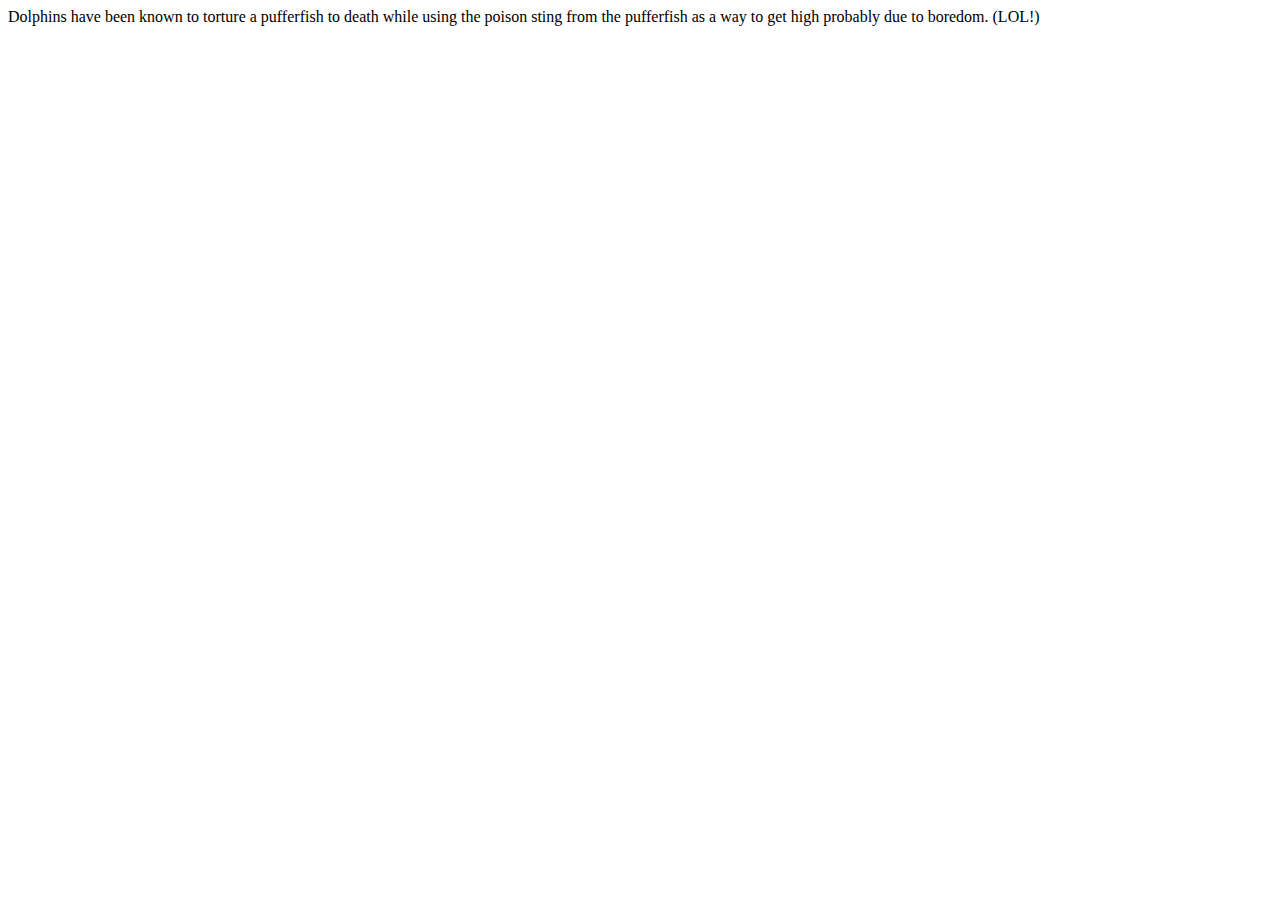
==== animals/dolphin.html @ 45cf8c51 "i forgot to do feature branch" ====
<!doctype html>
<html>
  <head>
    <title>Dolphin</title>
    <link rel="stylesheet" type="text/css" href="css/index.css">
</head>
    <body>
        <div>
            Dolphins have been known to torture a pufferfish to death while using the poison sting from the pufferfish as a way to get high probably due to boredom. (LOL!)
        </div>
    </body>
</html>
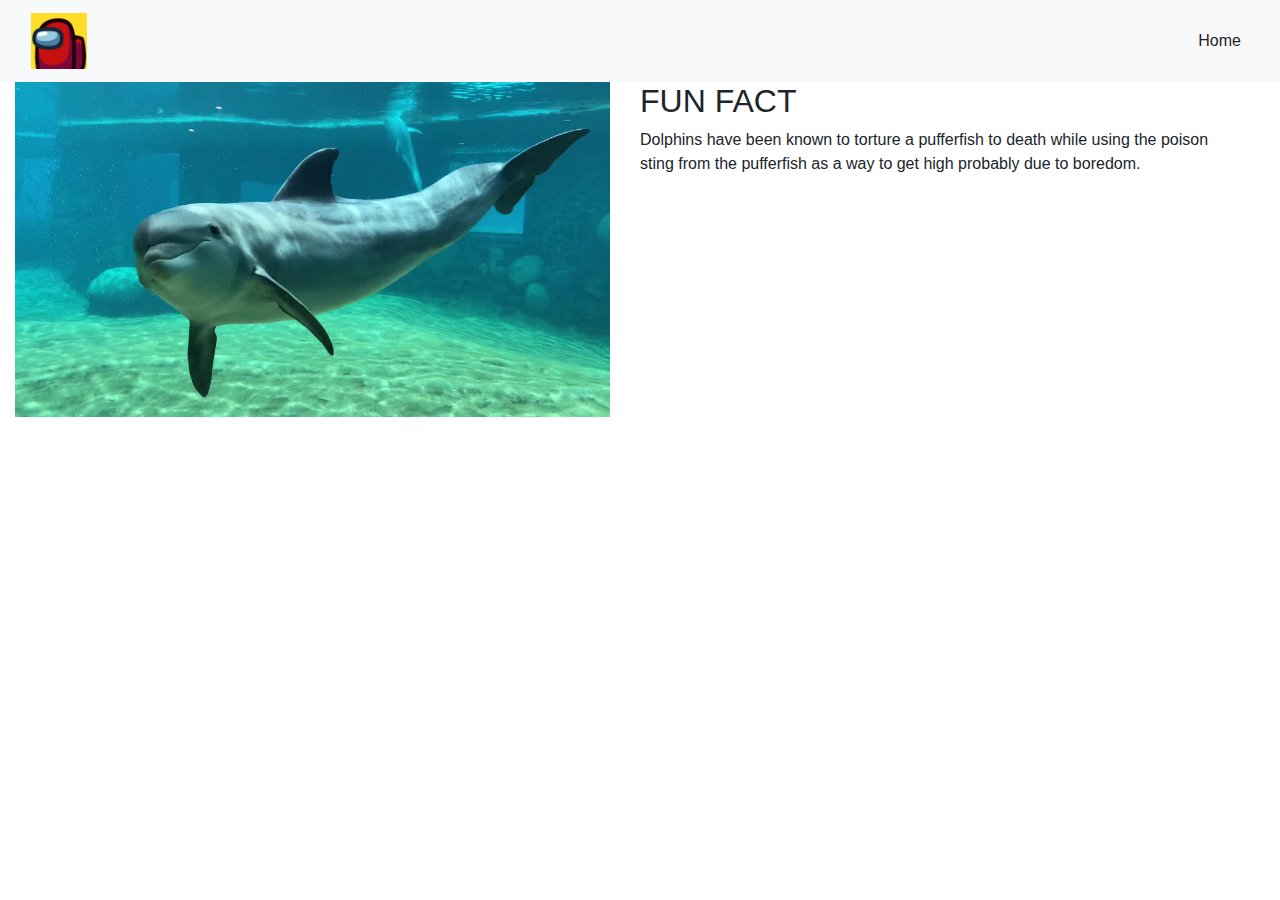
==== commit 3e8e890d: "we do a bit of bootstrap" ====
--- a/animals/dolphin.html
+++ b/animals/dolphin.html
@@ -1,12 +1,51 @@
 <!doctype html>
 <html>
   <head>
+          <!-- Required meta tags -->
+    <meta charset="UTF-8">
+    <meta name="viewport" content="width=device-width, initial-scale=1, shrink-to-fit=no">
+    <!-- Bootstrap CSS -->
+    <link rel="stylesheet" href="https://stackpath.bootstrapcdn.com/bootstrap/4.3.1/css/bootstrap.min.css" integrity="sha384-ggOyR0iXCbMQv3Xipma34MD+dH/1fQ784/j6cY/iJTQUOhcWr7x9JvoRxT2MZw1T" crossorigin="anonymous">
+    <link rel="stylesheet" type="text/css" href="css/index.css">
+    
+    <title>Zoo</title>
+    <!-- Optional JavaScript -->
+    <!-- jQuery first, then Popper.js, then Bootstrap JS -->
+    <script src="https://code.jquery.com/jquery-3.3.1.slim.min.js" integrity="sha384-q8i/X+965DzO0rT7abK41JStQIAqVgRVzpbzo5smXKp4YfRvH+8abtTE1Pi6jizo" crossorigin="anonymous"></script>
+    <script src="https://cdnjs.cloudflare.com/ajax/libs/popper.js/1.14.7/umd/popper.min.js" integrity="sha384-UO2eT0CpHqdSJQ6hJty5KVphtPhzWj9WO1clHTMGa3JDZwrnQq4sF86dIHNDz0W1" crossorigin="anonymous"></script>
+    <script src="https://stackpath.bootstrapcdn.com/bootstrap/4.3.1/js/bootstrap.min.js" integrity="sha384-JjSmVgyd0p3pXB1rRibZUAYoIIy6OrQ6VrjIEaFf/nJGzIxFDsf4x0xIM+B07jRM" crossorigin="anonymous"></script>
     <title>Dolphin</title>
-    <link rel="stylesheet" type="text/css" href="css/index.css">
+
 </head>
     <body>
+        <!-- Navigation -->
+        <nav class = "navbar navbar-expand-md navbar-light bg-light sticky-top"> <!-- expand md makes it so if the screen is smaller like in mobile, it becomes a dropdown menu tab light makes bg light text dark and stick top sticks it to the top -->
+            <div class = "container-fluid">
+                <a class = "navbar-brand" href="#"><img src="/images/amongus.png" width="56" height="56"></a>
+                <button class = "navbar-toggler" type="button" data-toggle="collapse" data-target="#navbarResponsive"><!-- this button is the dropdown menu which appears when screen md -->
+                    <span class = "navbar-toggler-icon"></span>
+                </button>
+                <div class ="collapse navbar-collapse" id="navbarResponsive">
+                    <ul class="navbar-nav ml-auto">
+                        <li class="nav-item active">
+                            <a class="nav-link" href="/index.html">Home</a>
+                        </li>
+                    </ul>
+                </div>
+            </div>
+        </nav>
+        <div class="container-fluid row padding">
+            <div class="col-md-12 col-lg-6">
+                <img class="img-fluid" src="/images/dolphi.jpg">
+            </div>
+            <div class="col-md-12 col-lg-6">
+                <h2>FUN FACT</h2>
+                <p>Dolphins have been known to torture a pufferfish to death while using the poison sting from the pufferfish as a way to get high probably due to boredom.</p>
+            </div>
+        </div>
+    </div>
         <div>
-            Dolphins have been known to torture a pufferfish to death while using the poison sting from the pufferfish as a way to get high probably due to boredom. (LOL!)
+            
         </div>
     </body>
 </html>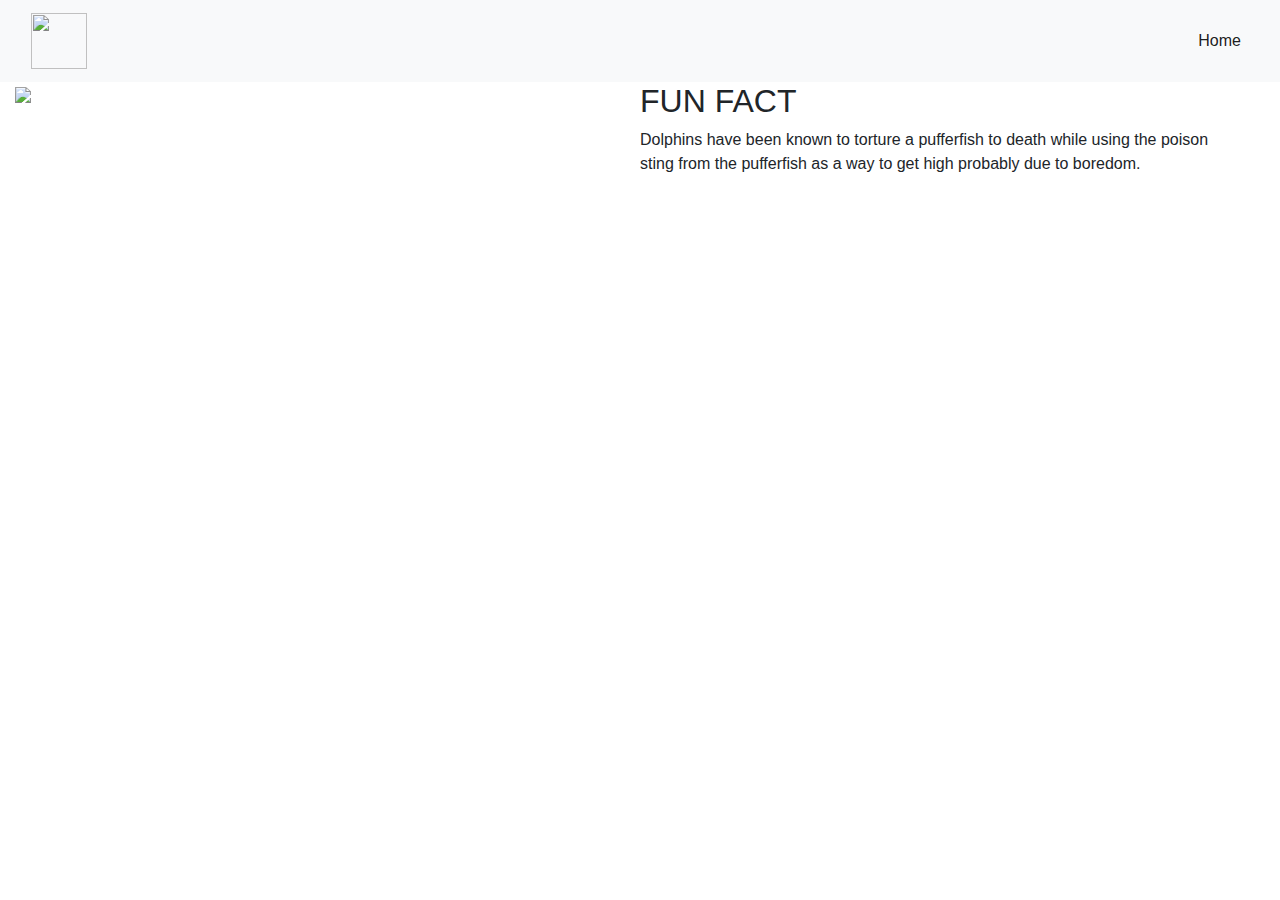
==== commit 65050df5: "img link fix" ====
--- a/animals/dolphin.html
+++ b/animals/dolphin.html
@@ -21,14 +21,14 @@
         <!-- Navigation -->
         <nav class = "navbar navbar-expand-md navbar-light bg-light sticky-top"> <!-- expand md makes it so if the screen is smaller like in mobile, it becomes a dropdown menu tab light makes bg light text dark and stick top sticks it to the top -->
             <div class = "container-fluid">
-                <a class = "navbar-brand" href="#"><img src="/images/amongus.png" width="56" height="56"></a>
+                <a class = "navbar-brand" href="#"><img src="images/amongus.png" width="56" height="56"></a>
                 <button class = "navbar-toggler" type="button" data-toggle="collapse" data-target="#navbarResponsive"><!-- this button is the dropdown menu which appears when screen md -->
                     <span class = "navbar-toggler-icon"></span>
                 </button>
                 <div class ="collapse navbar-collapse" id="navbarResponsive">
                     <ul class="navbar-nav ml-auto">
                         <li class="nav-item active">
-                            <a class="nav-link" href="/index.html">Home</a>
+                            <a class="nav-link" href="index.html">Home</a>
                         </li>
                     </ul>
                 </div>
@@ -36,7 +36,7 @@
         </nav>
         <div class="container-fluid row padding">
             <div class="col-md-12 col-lg-6">
-                <img class="img-fluid" src="/images/dolphi.jpg">
+                <img class="img-fluid" src="images/dolphi.jpg">
             </div>
             <div class="col-md-12 col-lg-6">
                 <h2>FUN FACT</h2>
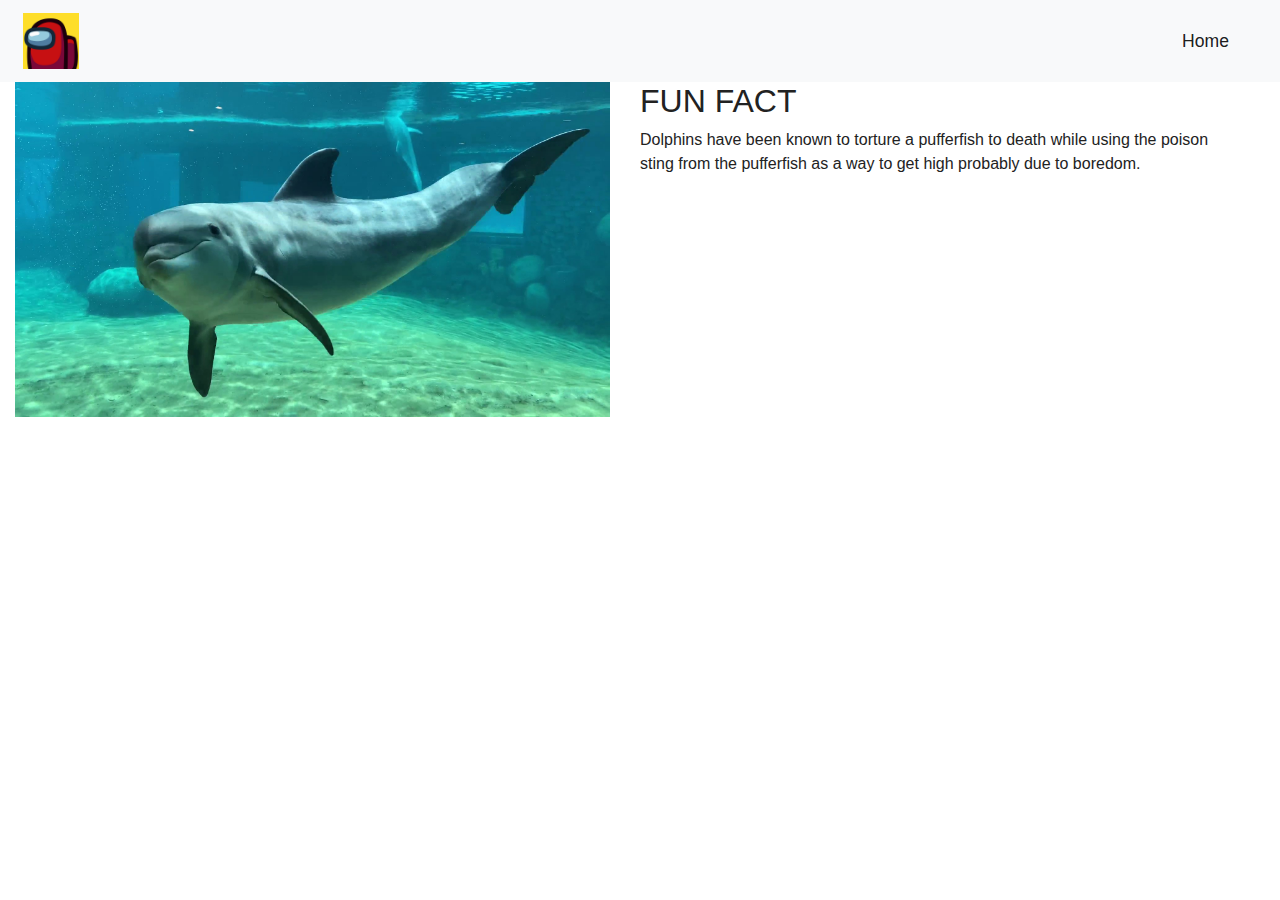
==== commit c693edcf: "img fix" ====
--- a/animals/dolphin.html
+++ b/animals/dolphin.html
@@ -6,7 +6,7 @@
     <meta name="viewport" content="width=device-width, initial-scale=1, shrink-to-fit=no">
     <!-- Bootstrap CSS -->
     <link rel="stylesheet" href="https://stackpath.bootstrapcdn.com/bootstrap/4.3.1/css/bootstrap.min.css" integrity="sha384-ggOyR0iXCbMQv3Xipma34MD+dH/1fQ784/j6cY/iJTQUOhcWr7x9JvoRxT2MZw1T" crossorigin="anonymous">
-    <link rel="stylesheet" type="text/css" href="css/index.css">
+    <link rel="stylesheet" type="text/css" href="/css/index.css">
     
     <title>Zoo</title>
     <!-- Optional JavaScript -->
@@ -21,14 +21,14 @@
         <!-- Navigation -->
         <nav class = "navbar navbar-expand-md navbar-light bg-light sticky-top"> <!-- expand md makes it so if the screen is smaller like in mobile, it becomes a dropdown menu tab light makes bg light text dark and stick top sticks it to the top -->
             <div class = "container-fluid">
-                <a class = "navbar-brand" href="#"><img src="images/amongus.png" width="56" height="56"></a>
+                <a class = "navbar-brand" href="#"><img src="/images/amongus.png" width="56" height="56"></a>
                 <button class = "navbar-toggler" type="button" data-toggle="collapse" data-target="#navbarResponsive"><!-- this button is the dropdown menu which appears when screen md -->
                     <span class = "navbar-toggler-icon"></span>
                 </button>
                 <div class ="collapse navbar-collapse" id="navbarResponsive">
                     <ul class="navbar-nav ml-auto">
                         <li class="nav-item active">
-                            <a class="nav-link" href="index.html">Home</a>
+                            <a class="nav-link" href="/index.html">Home</a>
                         </li>
                     </ul>
                 </div>
@@ -36,7 +36,7 @@
         </nav>
         <div class="container-fluid row padding">
             <div class="col-md-12 col-lg-6">
-                <img class="img-fluid" src="images/dolphi.jpg">
+                <img class="img-fluid" src="/images/dolphi.jpg">
             </div>
             <div class="col-md-12 col-lg-6">
                 <h2>FUN FACT</h2>
--- a/css/index.css
+++ b/css/index.css
@@ -0,0 +1,33 @@
+html, body{
+    height:100%;
+    width:100%;
+    font-family: sans-serif;
+    color: #222;
+}
+
+.navbar{
+    padding: 8px;
+}
+
+.navbar-nav li{
+    padding-right: 20px;
+}
+
+.nav-link{
+    font-size: 1.1em !important;
+}
+
+.resize{
+    width:100%;
+    height: 20vw;
+    object-fit: cover;
+}
+
+.two{
+    padding-top: .6em;
+}
+
+hr{
+    border-top: 2px solid #b4b4b4;
+    width: 95%;
+}
